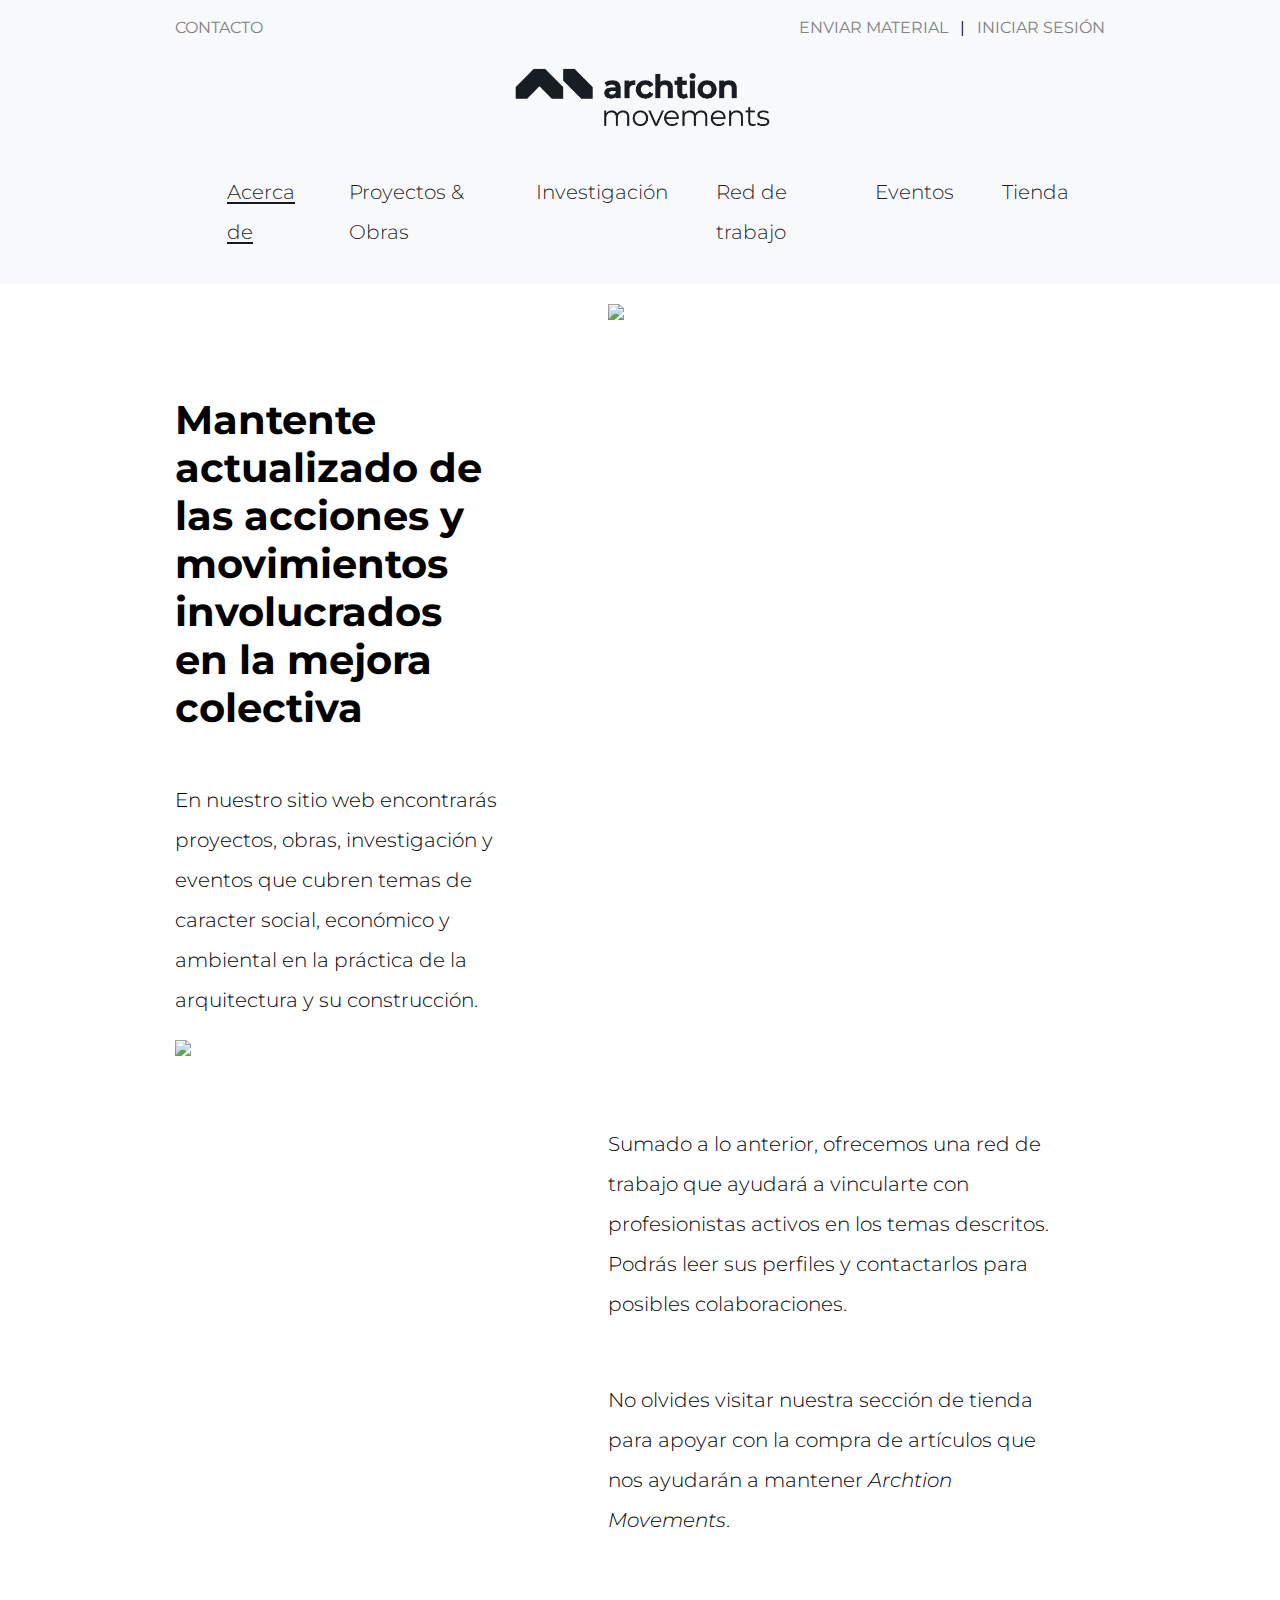
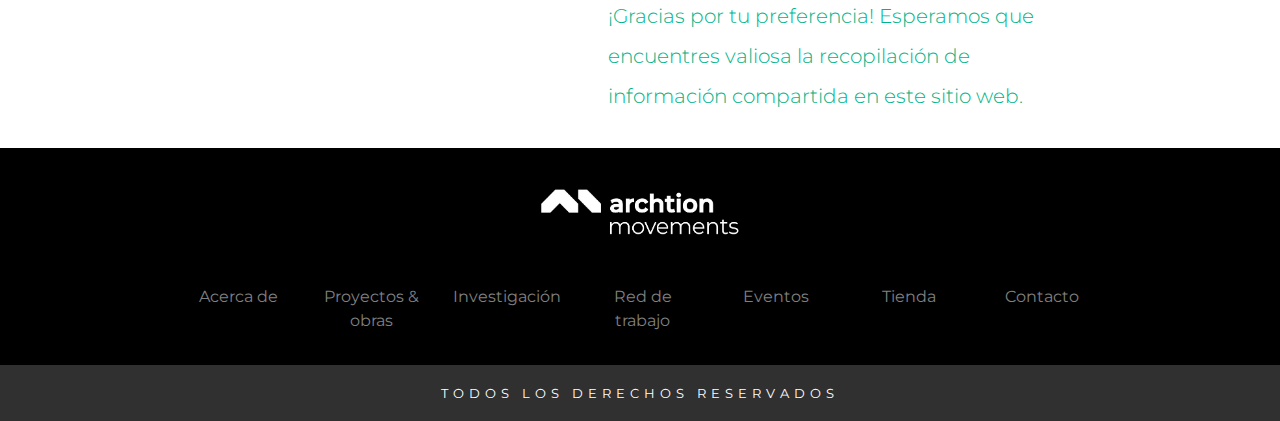
==== public/pages/acerca_de.html @ 715bde6b "Updated grid, Added card overlay" ====
<!DOCTYPE html>
<html lang="en" class="no-js">
	<head>
		<meta charset="UTF-8" />
		<meta http-equiv="X-UA-Compatible" content="IE=edge,chrome=1"> 
		<meta name="viewport" content="width=device-width, initial-scale=1.0"> 
		<title>Arction Movements | Inicio</title>
		<meta name="description" content="" />
		<meta name="keywords" content="" />
		<meta name="author" content="" />
		<link rel="shortcut icon" href=""> 

		<!-- BOOTSTRAP CSS -->
		<link rel="stylesheet" href="https://stackpath.bootstrapcdn.com/bootstrap/4.3.1/css/bootstrap.min.css" integrity="sha384-ggOyR0iXCbMQv3Xipma34MD+dH/1fQ784/j6cY/iJTQUOhcWr7x9JvoRxT2MZw1T" crossorigin="anonymous">

		<!-- CSS -->
		<link rel="stylesheet" type="text/css" href="../css/main.css">

		 <!--CSS GRIDS-->
		<link rel="stylesheet" type="text/css" href="../css/collage.css">

	</head>
	<body>
		<div class="header bg-light py-2">
		    <div class="container mt-2">
		        <div class="row">
		            <div class="col-6">
		                <a href="contacto.html">CONTACTO</a>
		            </div>
		            <div class="col-6 text-right">
		                <span class="mr-2"><a href="enviar_material.html">ENVIAR MATERIAL</a> </span> | <span class="ml-2"> <a href="registro.html">INICIAR SESIÓN</a></span>
		            </div>
		        </div>
					<div class="text-center">
					<img class="mt-4 logo" src="../images/logo.png">
					</div>
		    </div>
		</div>
		<nav class="navbar navbar-expand-sm sticky-top navbar-light bg-light underline">
		    <div class="container">
		    	<button class="navbar-toggler ml-auto" type="button" data-toggle="collapse" data-target="#navbar1">
            <span class="navbar-toggler-icon"></span>
        		</button>
		        <div class="collapse navbar-collapse justify-content-center" id="navbar1">

		        	<a class="navbar-brand" href="../pages/index.html">
				    	<img id="navbar-logo" src="../images/small_logo.png" alt="Logo">
				  	</a>

		            <ul class="navbar-nav">
		                <li class="nav-item m-3 lead active">
		                    <a class="nav-link" href="acerca_de.html"><u>Acerca de</u></a>
		                </li>
		                <li class="nav-item m-3 lead active">
		                    <a class="nav-link" href="proyectos.html">Proyectos & Obras</a>
		                </li>
		                <li class="nav-item m-3 lead active">
		                    <a class="nav-link" href="#">Investigación</a>
		                </li>
		                <li class="nav-item m-3 lead active">
		                    <a class="nav-link" href="#">Red de trabajo</a>
		                </li>
		                <li class="nav-item m-3 lead active">
		                    <a class="nav-link" href="#">Eventos</a>
		                </li>
		                <li class="nav-item m-3 lead active">
		                    <a class="nav-link" href="#">Tienda</a>
		                </li>
		            </ul>
		        </div>
		    </div>
		</nav>

		<div class="container mt-3">
			<div class="row">
				<div class="col-sm-5 mt-5">
					<h1 class="mt-5 mr-5"><b>Mantente actualizado de las acciones y movimientos involucrados en la mejora colectiva</b></h1>
					<br>
					<p class="lead mt-3 mr-5">En nuestro sitio web encontrarás proyectos, obras, investigación y eventos que cubren temas de caracter social, económico y ambiental en la práctica de la arquitectura y su construcción.</p>
				</div>
				<div class="col-sm-7 pl-5"><img src="../images/index/index.png" class="big_img"></div>
			</div>

			<div class="row mt-0">
				<div class="col-sm-5 mt-0">
					<img class="img-fluid" src="https://via.placeholder.com/600x720">
				</div>
				<div class="col-sm-7 pl-5 mt-5">
					<br>
					<p class="lead mt-3 mr-5">Sumado a lo anterior, ofrecemos una red de trabajo que ayudará a vincularte con profesionistas activos en los temas descritos. Podrás leer sus perfiles y contactarlos para posibles colaboraciones.</p>
					<br>
					<p class="lead mt-3 mr-5">No olvides visitar nuestra sección de tienda para apoyar con la compra de artículos que nos ayudarán a mantener <i>Archtion Movements</i>.</p>
					<br>
					<p class="lead mt-3 mr-5 text-green font">¡Gracias por tu preferencia! Esperamos que encuentres valiosa la recopilación de información compartida en este sitio web.</p>
				</div>
				
			</div>
		</div>
		<footer class="bg-dark text-center text-lg-start mt-3 text-white">
			<div class="text-center p-3 bg-black">
				<a href="index.html">
					<img class="mt-4 logo-footer" src="../images/dark_logo.png">
				</a>
		        <div class="container mt-5 mb-3">
				  	<div class="row">
					    <div class="col-sm">
					      	<a href="acerca_de.html">Acerca de</a>
					    </div>
					    <div class="col-sm">
					      	<a href="proyectos.html">Proyectos & obras</a>
					    </div>
					    <div class="col-sm">
					      	<a href="">Investigación</a>
					    </div>
					    <div class="col-sm">
					      	<a href="">Red de trabajo</a>
					    </div>
					    <div class="col-sm">
					    	<a href="">Eventos</a>
					    </div>
					    <div class="col-sm">
					    	<a href="">Tienda</a>
					    </div>
					    <div class="col-sm">
					    	<a href="">Contacto</a>
					    </div>
				  	</div>
				</div>
			</div>
			<div class="text-center p-3 bg-gray" style="letter-spacing: 5px;">
				<small>TODOS LOS DERECHOS RESERVADOS</small>
			</div>
		</footer>


		<!-- JQuery Popper and Bootstrap-->
		<script src="https://ajax.googleapis.com/ajax/libs/jquery/3.5.1/jquery.min.js"></script>
		<script src="https://cdnjs.cloudflare.com/ajax/libs/popper.js/1.14.7/umd/popper.min.js" integrity="sha384-UO2eT0CpHqdSJQ6hJty5KVphtPhzWj9WO1clHTMGa3JDZwrnQq4sF86dIHNDz0W1" crossorigin="anonymous"></script>
		<script src="https://stackpath.bootstrapcdn.com/bootstrap/4.3.1/js/bootstrap.min.js" integrity="sha384-JjSmVgyd0p3pXB1rRibZUAYoIIy6OrQ6VrjIEaFf/nJGzIxFDsf4x0xIM+B07jRM" crossorigin="anonymous"></script>

		<!-- NAVBAR JQUERY-->
		<script src="../js/navbar.js"></script>
	</body>
</html>
---- public/css/main.css ----
/* General Demo Style */
@import url('https://fonts.googleapis.com/css2?family=Montserrat');

*, *:after, *:before { -webkit-box-sizing: border-box; -moz-box-sizing: border-box; box-sizing: border-box; }
body, html { font-size: 100%; padding: 0; margin: 0;}

/* Clearfix hack by Nicolas Gallagher: http://nicolasgallagher.com/micro-clearfix-hack/ */
.clearfix:before, .clearfix:after { content: " "; display: table; }
.clearfix:after { clear: both; }

body {
	font-family: 'Montserrat', sans-serif;
	color: black;
	background-color: white;
}

/* Underline style (Only safari and firefox) */
.underline {
	text-decoration-thickness: 5px;
	text-underline-offset: 3px;
}

/* Parragraphs */
.lead {
	text-align: left;
	line-height: 200%;
}
h3 {
	text-align: left;
	line-height: 150%;
}
.display-6 {
	font-size: 120%;
}
.adjust-text-center {
	text-align: right;
}

/* CARDS CSS */
.card {
	border: 0px solid transparent;
	border-radius: 0px 0px 0px;
	background-color: transparent;
}

/* IMG HOVER ANIMATIONS */
.hover_img {
  width:100%; 
  border:1px solid transparent;
  transition:0.2s;
}

.hover_img:hover  {
	transform:scale(1.04);
	transition:0.2s;
}

.hover_img_big {
	width:100%; 
	border:1px solid transparent;
	transition:0.2s;
}

.hover_img_big:hover  {
	transform:scale(1.02);
	transition:0.2s;
}

/* BIG Static img */
.big_img {
	max-width: 120%
}

/* Theme Colors */

/* Text*/
.text-dark { color: #101820 }
.text-green { color: #00B388 }

/* Background colors */
.bg-black { background-color: black; }
.bg-gray { background-color: #303030; }
.bg-blue { background-color: #74D1EA; }
.bg-green { background-color: #00B388; }
.bg-pink { background-color: #FC9BB3; }
.bg-red { background-color: #FF585D; }
.bg-orange { background-color: #FFA300; }
.bg-glass { background-color: #ffffff59; }

.bg-mod1 { 
	background-image: url("../images/modulaciones/3.png");
	background-size: cover;
}
.bg-mod2 { 
	background-image: url("../images/modulaciones/5.png");
	background-size: contain;
}
.bg-mod3 { 
	background-image: url("../images/modulaciones/4.png");
	background-size: cover;
}
.bg-mod4 { 
	background-image: url("../images/modulaciones/1.png");
	background-size: contain;
}

/* LINKS THEME */
a { color: gray; }
a:hover { color: gray;}

/* BUTTONS */
.dropdown-item:active {
	background-color: black;
	color: white;
}
.btn {
	border-radius: 0%;
}

/* Inputs */
.form-control {
	border-radius: 0%;
}

/* NAVBAR */
.logo {
	width: 450px;
}
.logo-footer
{
	width: 200px;
}
#navbar-logo {
	width: 0;
	transition: width 0.2s;
}
#navbar-logo.show {
	opacity: 1 !important;
	width: 55px !important;
	transition: width 0.2s;
}
.nav-item {
	text-decoration: none;
}
.nav-item:hover {
	text-decoration: underline;
	text-decoration-color: gray;
}


/* Container width SIZE*/
@media (min-width: 1200px) {
    .container{
        max-width: 75%;
    }
}

/* Mobile setting */
@media screen and (max-width: 600px) {
	/*Text adjust*/
	.adjust-mobile{
		min-width: 100%;
	}
	/*Text center on mobile*/
	.adjust-text-center {
		text-align: center;
	}
	.display-3{
		font-size: 40px;
	}
	.big_img {
		max-width: 100%;
		margin-left: 0;
		padding-left: 0;
		left: 0;
		margin-top: 10%;
	}
}
---- public/css/collage.css ----
/* DESKTOP */

/* Grid */
.wrapper {
    display: grid;
    grid-gap: 15px;
    grid-template-columns: 25% 25% 24% 24%;
    background-color: transparent;
    color: transparent;
}
.box {
    background-color: transparent;
    color: #fff;
    font-size: 150%;
}
.box img {
    max-width: 100%;
}
.a {
    grid-column: 1 / 3;
    grid-row: 1 / 3;
}
.b {
    grid-column: 3 ;
    grid-row: 1;
}
.c {
    grid-column: 4 ;
    grid-row: 1 / 3 ;
}
.d {
    grid-column: 3 ;
    grid-row: 2 / 4;
}
.e {
    grid-column: 1 ;
    grid-row: 3;
}
.f {
    grid-column: 2 ;
    grid-row: 3;
}
.g {
    grid-column: 4 ;
    grid-row: 3;
}



/* MOBILE */
@media screen and (max-width: 600px) {
    .wrapper {
        display: grid;
        grid-gap: 15px;
        grid-template-columns: 100%;
        background-color: #fff;
        color: #444;
    }
    .a {
        grid-column: 1;
        grid-row: 1;
    }
    .b {
        grid-column: 1;
        grid-row: 2;
    }
    .c {
        grid-column: 1;
        grid-row: 3;
    }
    .d {
        grid-column: 1;
        grid-row: 4;
    }
    .e {
        grid-column: 1;
        grid-row: 5;
    }
    .f {
        grid-column: 1;
        grid-row: 6;
    }
    .g {
        grid-column: 1;
        grid-row: 7;
    }
}

/* CARDS OVERLAY */

/* green */
.overlay-green .text{
    background-color: rgba(0, 179, 136, 0.7);
    letter-spacing: -1px;
    -webkit-clip-path: polygon(0 0, 0 100%, 100% 100%, 100% 50%, 90% 0);
    clip-path: polygon(0 0, 0 100%, 100% 100%, 100% 50%, 90% 0);
    opacity: 1;
    transition: 0.3s;
}
.overlay-green:hover .text{
    background-color: rgba(0, 179, 136, 1);
    opacity: 1;
}


/* red */
.overlay-red .text{
    background-color: rgba(255, 88, 93, 0.7);
    letter-spacing: -1px;
    -webkit-clip-path: polygon(0 0, 0 100%, 100% 100%, 100% 50%, 90% 0);
    clip-path: polygon(0 0, 0 100%, 100% 100%, 100% 50%, 90% 0);
    opacity: 1;
    transition: 0.3s;
}
.overlay-red:hover .text{
    background-color: rgba(255, 88, 93, 1);
    opacity: 1;
}


/* blue */
.overlay-blue .text{
    background-color: rgba(116, 209, 234, 0.7);
    letter-spacing: -1px;
    -webkit-clip-path: polygon(0 0, 0 100%, 100% 100%, 100% 50%, 90% 0);
    clip-path: polygon(0 0, 0 100%, 100% 100%, 100% 50%, 90% 0);
    opacity: 1;
    transition: 0.3s;
}
.overlay-blue:hover .text{
    background-color: rgba(116, 209, 234, 1);
    opacity: 1;
}


/* orange */
.overlay-orange .text{
    background-color: rgba(255, 163, 0, 0.7);
    letter-spacing: -1px;
    -webkit-clip-path: polygon(0 0, 0 100%, 100% 100%, 100% 50%, 90% 0);
    clip-path: polygon(0 0, 0 100%, 100% 100%, 100% 50%, 90% 0);
    opacity: 1;
    transition: 0.3s;
}
.overlay-orange:hover .text{
    background-color: rgba(255, 163, 0, 1);
    opacity: 1;
}


/* pink */
.overlay-pink .text{
    background-color: rgba(252, 155, 179, 0.7);
    letter-spacing: -1px;
    -webkit-clip-path: polygon(0 0, 0 100%, 100% 100%, 100% 50%, 90% 0);
    clip-path: polygon(0 0, 0 100%, 100% 100%, 100% 50%, 90% 0);
    opacity: 1;
    transition: 0.3s;
}
.overlay-pink:hover .text{
    background-color: rgba(252, 155, 179, 1);
    opacity: 1;
}
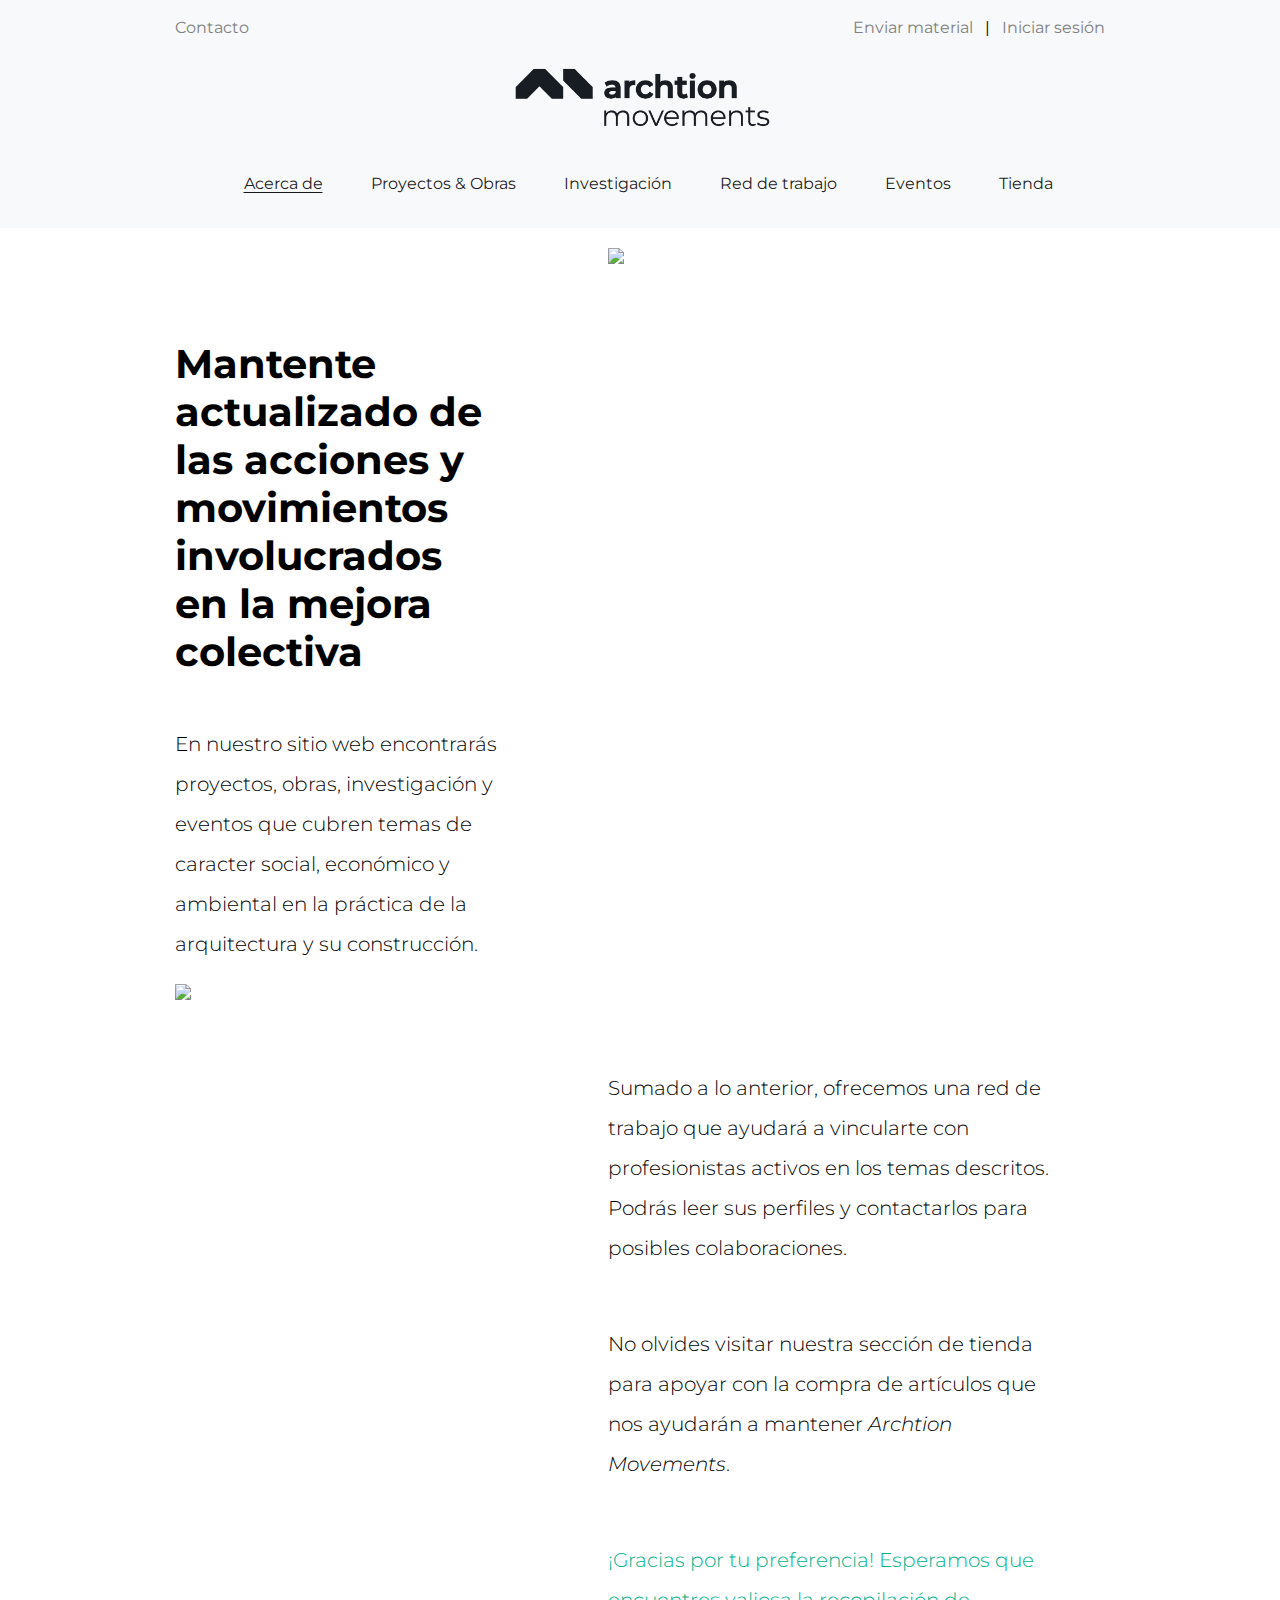
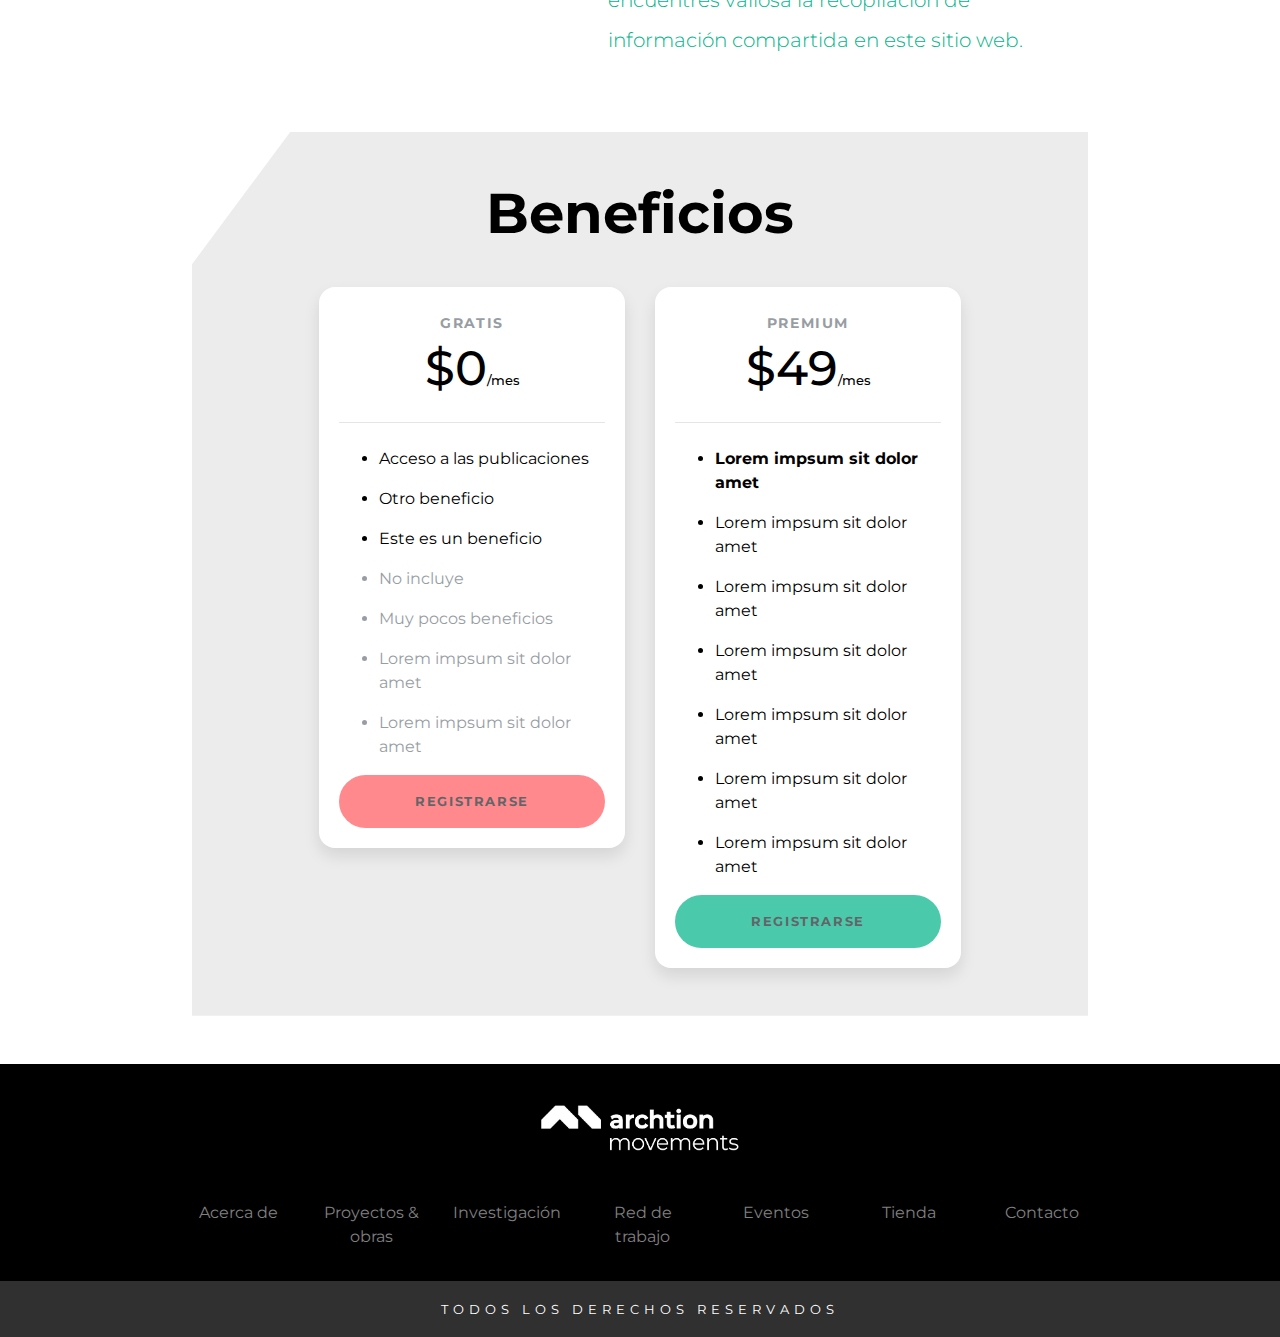
==== commit 6c9480f5: "Added pricing" ====
--- a/public/pages/acerca_de.html
+++ b/public/pages/acerca_de.html
@@ -15,9 +15,7 @@
 
 		<!-- CSS -->
 		<link rel="stylesheet" type="text/css" href="../css/main.css">
-
-		 <!--CSS GRIDS-->
-		<link rel="stylesheet" type="text/css" href="../css/collage.css">
+		<link rel="stylesheet" type="text/css" href="../css/pricing.css">
 
 	</head>
 	<body>
@@ -25,15 +23,18 @@
 		    <div class="container mt-2">
 		        <div class="row">
 		            <div class="col-6">
-		                <a href="contacto.html">CONTACTO</a>
+		                <a href="contacto.html">Contacto</a>
 		            </div>
 		            <div class="col-6 text-right">
-		                <span class="mr-2"><a href="enviar_material.html">ENVIAR MATERIAL</a> </span> | <span class="ml-2"> <a href="registro.html">INICIAR SESIÓN</a></span>
+		                <span class="mr-2"><a href="enviar_material.html">Enviar material</a> </span> | <span class="ml-2"> <a href="registro.html">Iniciar sesión</a></span>
 		            </div>
+					
 		        </div>
-					<div class="text-center">
-					<img class="mt-4 logo" src="../images/logo.png">
-					</div>
+				<div class="text-center">
+					<a href="index.html">
+						<img class="mt-4 logo" src="../images/logo.png">
+					</a>
+				</div>
 		    </div>
 		</div>
 		<nav class="navbar navbar-expand-sm sticky-top navbar-light bg-light underline">
@@ -48,22 +49,22 @@
 				  	</a>
 
 		            <ul class="navbar-nav">
-		                <li class="nav-item m-3 lead active">
+		                <li class="nav-item m-3 active">
 		                    <a class="nav-link" href="acerca_de.html"><u>Acerca de</u></a>
 		                </li>
-		                <li class="nav-item m-3 lead active">
+		                <li class="nav-item m-3 active">
 		                    <a class="nav-link" href="proyectos.html">Proyectos & Obras</a>
 		                </li>
-		                <li class="nav-item m-3 lead active">
+		                <li class="nav-item m-3 active">
 		                    <a class="nav-link" href="#">Investigación</a>
 		                </li>
-		                <li class="nav-item m-3 lead active">
+		                <li class="nav-item m-3 active">
 		                    <a class="nav-link" href="#">Red de trabajo</a>
 		                </li>
-		                <li class="nav-item m-3 lead active">
+		                <li class="nav-item m-3 active">
 		                    <a class="nav-link" href="#">Eventos</a>
 		                </li>
-		                <li class="nav-item m-3 lead active">
+		                <li class="nav-item m-3 active">
 		                    <a class="nav-link" href="#">Tienda</a>
 		                </li>
 		            </ul>
@@ -71,7 +72,9 @@
 		    </div>
 		</nav>
 
-		<div class="container mt-3">
+		
+
+		<div class="container mt-3 mb-3">
 			<div class="row">
 				<div class="col-sm-5 mt-5">
 					<h1 class="mt-5 mr-5"><b>Mantente actualizado de las acciones y movimientos involucrados en la mejora colectiva</b></h1>
@@ -91,11 +94,63 @@
 					<br>
 					<p class="lead mt-3 mr-5">No olvides visitar nuestra sección de tienda para apoyar con la compra de artículos que nos ayudarán a mantener <i>Archtion Movements</i>.</p>
 					<br>
-					<p class="lead mt-3 mr-5 text-green font">¡Gracias por tu preferencia! Esperamos que encuentres valiosa la recopilación de información compartida en este sitio web.</p>
+					<p class="lead mt-3 mr-5 text-green">¡Gracias por tu preferencia! Esperamos que encuentres valiosa la recopilación de información compartida en este sitio web.</p>
 				</div>
 				
 			</div>
 		</div>
+
+		<br>
+		
+		<section class="pricing py-5 mt-3 mb-5">
+			<div class="container">
+				<h1 class="display-4 text-center font-weight-bold mb-2">Beneficios</h1>
+				<br>
+			  <div class="row mt-2">
+				<!-- Free Tier -->
+				<div class="col-lg-6">
+				  <div class="card mb-5 mb-lg-0">
+					<div class="card-body">
+					  <h5 class="card-title text-muted text-uppercase text-center">Gratis</h5>
+					  <h6 class="card-price text-center">$0<span class="period">/mes</span></h6>
+					  <hr>
+					  <ul class="fa-ul">
+						<li><span class="fa-li"><i class="fas fa-check"></i></span>Acceso a las publicaciones</li>
+						<li><span class="fa-li"><i class="fas fa-check"></i></span>Otro beneficio</li>
+						<li><span class="fa-li"><i class="fas fa-check"></i></span>Este es un beneficio</li>
+						<li class="text-muted"><span class="fa-li"><i class="fas fa-times"></i></span>No incluye</li>
+						<li class="text-muted"><span class="fa-li"><i class="fas fa-times"></i></span>Muy pocos beneficios</li>
+						<li class="text-muted"><span class="fa-li"><i class="fas fa-times"></i></span>Lorem impsum sit dolor amet</li>
+						<li class="text-muted"><span class="fa-li"><i class="fas fa-times"></i></span>Lorem impsum sit dolor amet</li>
+					  </ul>
+					  <a href="#" class="btn btn-block bg-red text-uppercase">Registrarse</a>
+					</div>
+				  </div>
+				</div>
+				<!-- Plus Tier -->
+				<div class="col-lg-6">
+				  <div class="card mb-5 mb-lg-0">
+					<div class="card-body">
+					  <h5 class="card-title text-muted text-uppercase text-center">Premium</h5>
+					  <h6 class="card-price text-center">$49<span class="period">/mes</span></h6>
+					  <hr>
+					  <ul class="fa-ul">
+						<li><span class="fa-li"><i class="fas fa-check"></i></span><strong>Lorem impsum sit dolor amet</strong></li>
+						<li><span class="fa-li"><i class="fas fa-check"></i></span>Lorem impsum sit dolor amet</li>
+						<li><span class="fa-li"><i class="fas fa-check"></i></span>Lorem impsum sit dolor amet</li>
+						<li><span class="fa-li"><i class="fas fa-check"></i></span>Lorem impsum sit dolor amet</li>
+						<li><span class="fa-li"><i class="fas fa-check"></i></span>Lorem impsum sit dolor amet</li>
+						<li><span class="fa-li"><i class="fas fa-check"></i></span>Lorem impsum sit dolor amet</li>
+						<li><span class="fa-li"><i class="fas fa-check"></i></span>Lorem impsum sit dolor amet</li>
+					  </ul>
+					  <a href="#" class="btn btn-block bg-green text-uppercase">Registrarse</a>
+					</div>
+				  </div>
+				</div>
+			  </div>
+			</div>
+		</section>
+		
 		<footer class="bg-dark text-center text-lg-start mt-3 text-white">
 			<div class="text-center p-3 bg-black">
 				<a href="index.html">
--- a/public/css/main.css
+++ b/public/css/main.css
@@ -1,5 +1,5 @@
 /* General Demo Style */
-@import url('https://fonts.googleapis.com/css2?family=Montserrat');
+@import url('https://fonts.googleapis.com/css2?family=Montserrat:wght@500&display=swap');
 
 *, *:after, *:before { -webkit-box-sizing: border-box; -moz-box-sizing: border-box; box-sizing: border-box; }
 body, html { font-size: 100%; padding: 0; margin: 0;}
@@ -40,7 +40,7 @@
 .card {
 	border: 0px solid transparent;
 	border-radius: 0px 0px 0px;
-	background-color: transparent;
+	background-color: white;
 }
 
 /* IMG HOVER ANIMATIONS */
--- a/public/css/pricing.css
+++ b/public/css/pricing.css
@@ -0,0 +1,83 @@
+section.pricing {
+    background-color: rgb(236, 236, 236);
+    max-width: 75%;
+    margin-left: 15%;
+    margin-right: 15%;
+    
+    -webkit-clip-path: polygon(11% 0%, 100% 0, 100% 100%, 0 100%, 0% 15%);
+    clip-path: polygon(11% 0%, 100% 0, 100% 100%, 0 100%, 0% 15%);
+    /* HELP https://bennettfeely.com/clippy/ */
+}
+
+.pricing .card {
+    border: none;
+    border-radius: 1rem;
+    transition: all 0.2s;
+    box-shadow: 0 0.5rem 1rem 0 rgba(0, 0, 0, 0.1);
+}
+
+.pricing hr {
+    margin: 1.5rem 0;
+}
+
+.pricing .card-title {
+    margin: 0.5rem 0;
+    font-size: 0.9rem;
+    letter-spacing: .1rem;
+    font-weight: bold;
+}
+
+.pricing .card-price {
+    font-size: 3rem;
+    margin: 0;
+}
+
+.pricing .card-price .period {
+    font-size: 0.8rem;
+}
+
+.pricing ul li {
+    margin-bottom: 1rem;
+}
+
+.pricing .text-muted {
+    opacity: 0.7;
+}
+
+.pricing .btn {
+    font-size: 80%;
+    border-radius: 5rem;
+    letter-spacing: .1rem;
+    font-weight: bold;
+    padding: 1rem;
+    opacity: 0.7;
+    transition: all 0.2s;
+}
+
+/* Hover Effects on Card */
+
+@media (min-width: 992px) {
+    .pricing .card:hover {
+        margin-top: -.25rem;
+        margin-bottom: .25rem;
+        box-shadow: 0 0.5rem 1rem 0 rgba(0, 0, 0, 0.3);
+    }
+    .pricing .card:hover .btn {
+        opacity: 1;
+    }
+}
+
+
+/* Mobile setting */
+@media screen and (max-width: 600px) {
+	section.pricing {
+        -webkit-clip-path: polygon(100% 0, 100% 100%, 0 100%, 0 0);
+        clip-path: polygon(100% 0, 100% 100%, 0 100%, 0 0);
+        max-width: 100%;
+        margin-left: 0%;
+        margin-right: 0%;
+    }
+    .pricing .card .btn {
+        opacity: 1;
+    }
+}
